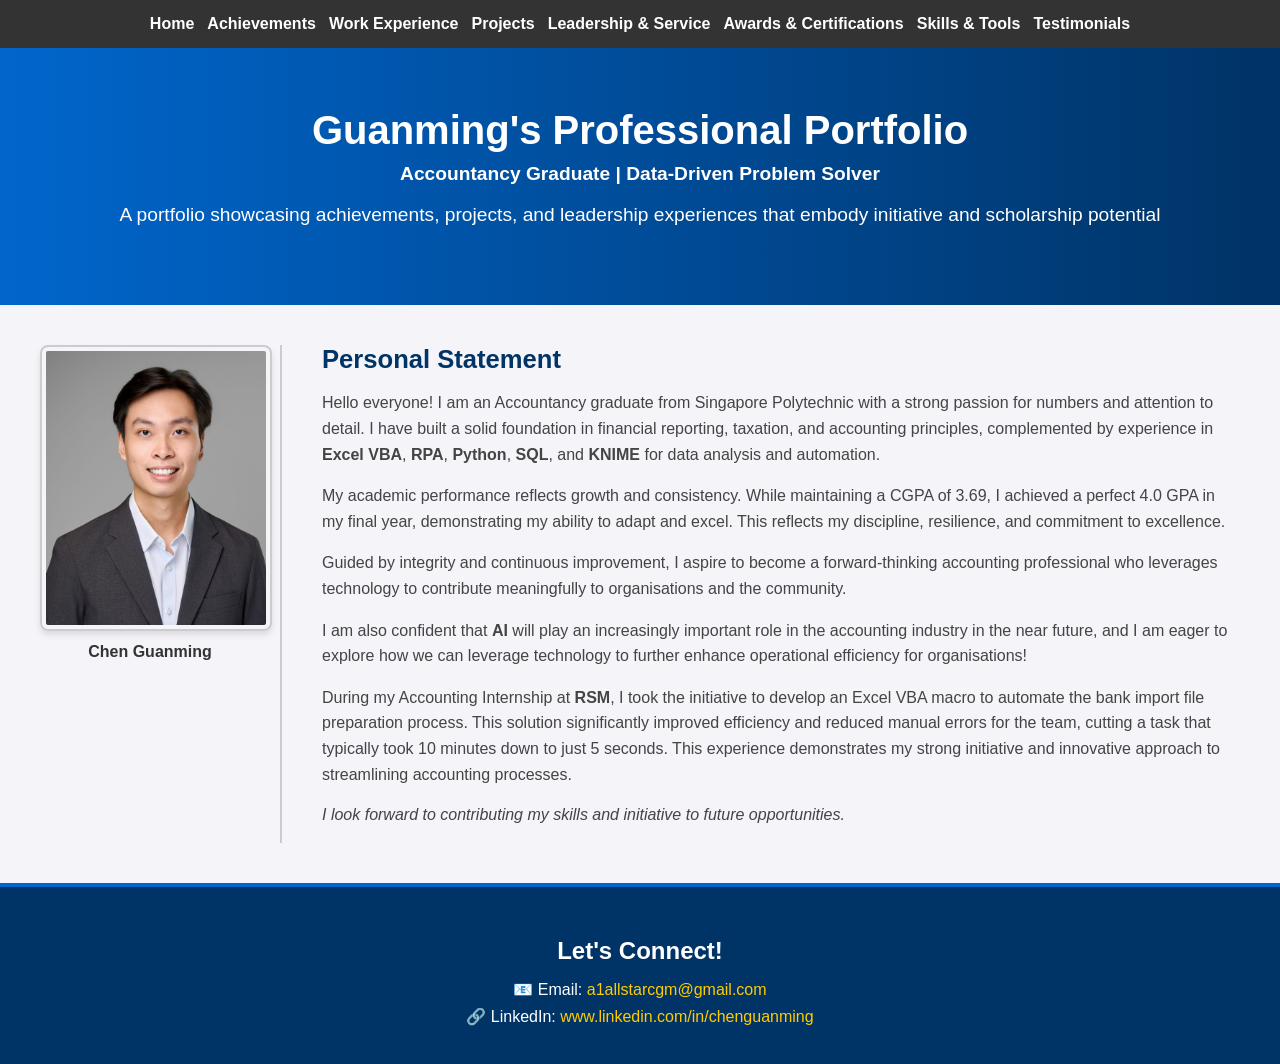
==== index.html @ 05b3f7ff "Update index.html" ====
<!DOCTYPE html>
<html lang="en">
<head>
  <meta charset="UTF-8">
  <title>Guanming's Professional Portfolio</title>
  <link rel="stylesheet" href="style.css?v=2">
</head>
<body>
  <!-- Navigation -->
  <nav>
    <a href="index.html">Home</a> |
    <a href="achievements.html">Achievements</a> |
    <a href="work.html">Work Experience</a> |
    <a href="projects.html">Projects</a> |
    <a href="leadership.html">Leadership & Service</a> |
    <a href="awards.html">Awards & Certifications</a> |
    <a href="skills.html">Skills & Tools</a> |
    <a href="testimonials.html">Testimonials</a>
  </nav>

  <!-- Header -->
  <header>
    <h1>Guanming's Professional Portfolio</h1>
    <!-- Tagline directly under your name -->
    <p style="font-size:1.2em; font-weight:bold; margin-top:10px;">
      Accountancy Graduate | Data-Driven Problem Solver
    </p>
    <p>A portfolio showcasing achievements, projects, and leadership experiences that embody initiative and scholarship potential</p>
  </header>

  <!-- Home Section -->
  <section class="intro" style="display:flex; align-items:flex-start; gap:20px;">
    <!-- Profile picture on the left with framing and caption -->
    <div class="profile-pic" style="text-align:center;">
      <img src="images/profile-pic.jpeg" alt="Guanming Chen" 
           style="border:2px solid #ccc; border-radius:8px; padding:4px;">
      <p style="margin-top:8px; font-weight:bold;">Chen Guanming</p>
    </div>

    <!-- Softer vertical line divider -->
    <div style="border-left:2px solid #ccc; align-self:stretch;"></div>

    <!-- Personal statement on the right -->
    <div class="statement" style="margin-left:20px;">
      <h2 style="margin-top:0;">Personal Statement</h2>
      <p>Hello everyone! I am an Accountancy graduate from Singapore Polytechnic with a strong passion for numbers and attention to detail. I have built a solid foundation in financial reporting, taxation, and accounting principles, complemented by experience in <b>Excel VBA</b>, <b>RPA</b>, <b>Python</b>, <b>SQL</b>, and <b>KNIME</b> for data analysis and automation.</p>
      <p>My academic performance reflects growth and consistency. While maintaining a CGPA of 3.69, I achieved a perfect 4.0 GPA in my final year, demonstrating my ability to adapt and excel. This reflects my discipline, resilience, and commitment to excellence.</p>
      <p>Guided by integrity and continuous improvement, I aspire to become a forward-thinking accounting professional who leverages technology to contribute meaningfully to organisations and the community.</p>
      <p>I am also confident that <b>AI</b> will play an increasingly important role in the accounting industry in the near future, and I am eager to explore how we can leverage technology to further enhance operational efficiency for organisations!</p>
      <p>During my Accounting Internship at <b>RSM</b>, I took the initiative to develop an Excel VBA macro to automate the bank import file preparation process. This solution significantly improved efficiency and reduced manual errors for the team, cutting a task that typically took 10 minutes down to just 5 seconds. This experience demonstrates my strong initiative and innovative approach to streamlining accounting processes.</p>
      <p style="font-style:italic; margin-top:15px;">I look forward to contributing my skills and initiative to future opportunities.</p>
    </div>
  </section>

  <!-- Contact Section -->
  <footer style="background-color:#003366; color:white; text-align:center; margin-top:40px; padding:30px; border-top:4px solid #0066cc;">
    <h2 style="margin-bottom:15px; font-size:1.5em;">Let's Connect!</h2>
    <p style="margin:8px 0;">
      📧 Email: <a href="mailto:a1allstarcgm@gmail.com" style="color:#ffcc00; text-decoration:none;">a1allstarcgm@gmail.com</a>
    </p>
    <p style="margin:8px 0;">
      🔗 LinkedIn: <a href="https://www.linkedin.com/in/chenguanming" target="_blank" style="color:#ffcc00; text-decoration:none;">
        www.linkedin.com/in/chenguanming
      </a>
    </p>
  </footer>
</body>
</html>
---- style.css ----
/* General page styling */
body {
  font-family: Arial, sans-serif;
  margin: 0;
  background-color: #f4f4f9;
  color: #333;
}

/* Navigation bar */
nav {
  background-color: #333;   /* dark bar */
  padding: 15px 0;
  text-align: center;
}

nav ul {
  list-style: none;
  margin: 0;
  padding: 0;
  display: flex !important;          /* horizontal layout */
  flex-wrap: wrap;
  justify-content: center;
  gap: 25px;                         /* consistent spacing between items */
}

nav ul li {
  display: inline-block;
}

nav a {
  color: white !important;             /* always white text */
  text-decoration: none !important;    /* no underline */
  font-weight: bold;
  transition: color 0.3s ease;
}

nav a:hover {
  color: #ffcc00 !important;           /* gold hover */
  text-decoration: none !important;
}

/* Shared Banner Style (Skills, Achievements, Home, Awards) */
header,
.home-banner,
.achievements-banner {
  background: linear-gradient(to right, #0066cc, #003366);
  color: white;
  text-align: center;
  padding: 60px 20px;
}

header h1,
.home-banner h1,
.achievements-banner h1 {
  margin: 0;
  font-size: 2.5em;
  color: white;
  border: none;
}

header p,
.home-banner p,
.achievements-banner p {
  margin-top: 10px;
  font-size: 1.2em;
  color: white;
}

/* --- HOME SECTION FIX --- */
.intro {
  display: flex;
  align-items: flex-start;
  gap: 30px;
  max-width: 1200px;
  margin: 40px auto;
  padding: 0 20px;
}

.profile-pic {
  flex: 0 0 220px;
}

.profile-pic img {
  width: 100%;
  border-radius: 8px;
  box-shadow: 0 4px 6px rgba(0,0,0,0.1);
}

.statement {
  flex: 1;
}

.statement h2 {
  color: #003366;
  font-size: 1.6em;
  margin-bottom: 15px;
  border: none;
}

.statement p {
  margin-bottom: 15px;
  line-height: 1.6;
  color: #444;
}

/* Responsive tweaks for Home */
@media (max-width: 900px) {
  .intro {
    flex-direction: column;
    align-items: center;
    text-align: center;
  }

  .profile-pic {
    flex: none;
    width: 180px;
    margin-bottom: 20px;
  }

  .statement {
    text-align: left;
  }
}

/* Achievements Section cards */
#achievements {
  padding: 2rem 1rem;
  display: grid;
  grid-template-columns: repeat(auto-fit, minmax(260px, 1fr));
  gap: 1.5rem;
  max-width: 1000px;
  margin: 0 auto;
}

.achievement-card {
  background: white;
  border-radius: 8px;
  padding: 20px;
  text-align: center;
  box-shadow: 0 4px 6px rgba(0,0,0,0.1);
  transition: transform 0.3s ease, box-shadow 0.3s ease, background-color 0.3s ease;
}

.achievement-card h2 {
  font-size: 1.1em;
  margin-bottom: 0.8rem;
  color: #003366;
  border: none;
}

.achievement-card ul,
.achievement-card p {
  font-size: 0.95rem;
  color: #444;
  line-height: 1.5;
  margin: 0 auto;
  text-align: left;
  max-width: 90%;
}

.achievement-card:hover {
  transform: translateY(-8px);
  box-shadow: 0 10px 15px rgba(0,0,0,0.2);
  background-color: #cce6ff;
}

/* Awards & Certificates Grid */
.award-grid, .certificate-grid {
  display: grid;
  grid-template-columns: repeat(auto-fit, minmax(260px, 1fr));
  gap: 1.5rem;
  max-width: 1000px;
  margin: 2rem auto;
  padding: 0 1rem;
}

.award-card, .certificate-card {
  background: white;
  border-radius: 8px;
  padding: 20px;
  text-align: center;
  box-shadow: 0 4px 6px rgba(0,0,0,0.1);
  transition: transform 0.3s ease, box-shadow 0.3s ease, background-color 0.3s ease;
}

.award-card h3, .certificate-card h3 {
  font-size: 1.1em;
  margin-bottom: 0.8rem;
  color: #003366;
  border: none;
}

.award-card p, .certificate-card p {
  font-size: 0.95rem;
  color: #444;
  line-height: 1.5;
}

.award-card img, .certificate-card img {
  max-width: 100%;
  border-radius: 6px;
  margin: 10px 0;
}

.award-card:hover, .certificate-card:hover {
  transform: translateY(-8px);
  box-shadow: 0 10px 15px rgba(0,0,0,0.2);
  background-color: #cce6ff;
}

/* Responsive tweaks */
@media (max-width: 768px) {
  header,
  .home-banner,
  .achievements-banner {
    padding: 40px 15px;
  }

  header h1,
  .home-banner h1,
  .achievements-banner h1 {
    font-size: 2em;
  }
}
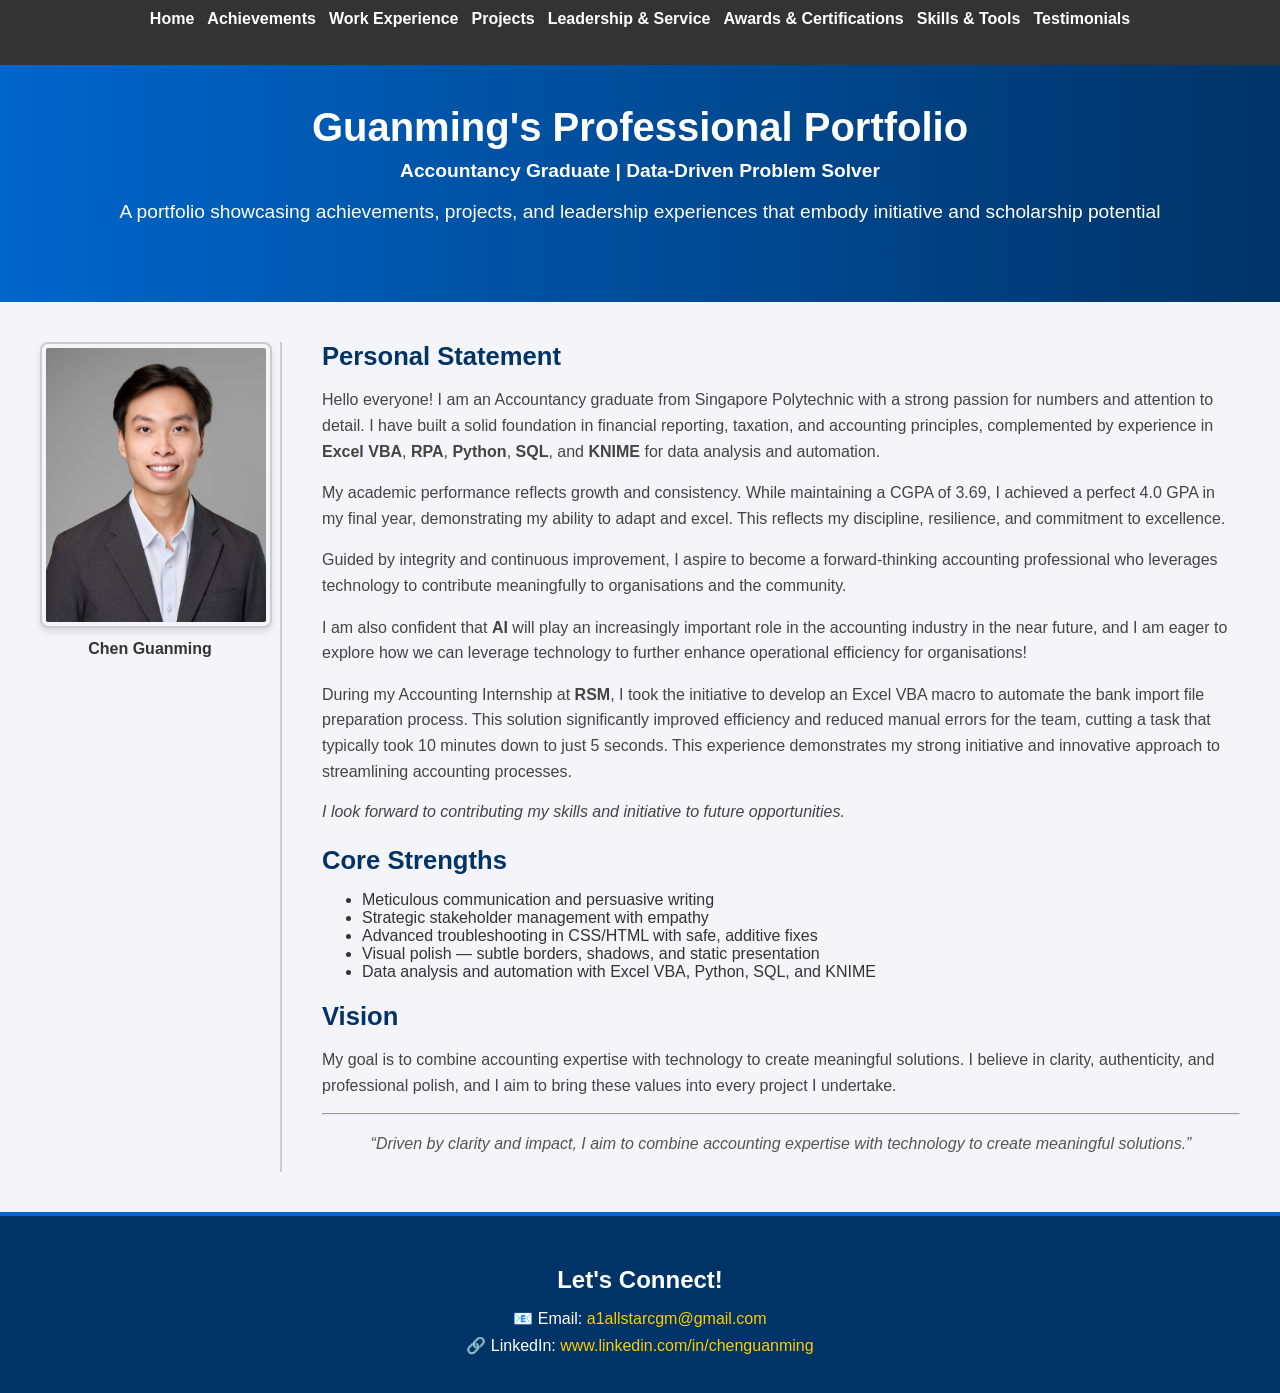
==== commit 646d8da8: "Update index.html" ====
--- a/index.html
+++ b/index.html
@@ -28,30 +28,50 @@
     <p>A portfolio showcasing achievements, projects, and leadership experiences that embody initiative and scholarship potential</p>
   </header>
 
-  <!-- Home Section -->
-  <section class="intro" style="display:flex; align-items:flex-start; gap:20px;">
-    <!-- Profile picture on the left with framing and caption -->
-    <div class="profile-pic" style="text-align:center;">
-      <img src="images/profile-pic.jpeg" alt="Guanming Chen" 
-           style="border:2px solid #ccc; border-radius:8px; padding:4px;">
-      <p style="margin-top:8px; font-weight:bold;">Chen Guanming</p>
-    </div>
+<!-- Home Section -->
+<section class="intro" style="display:flex; align-items:flex-start; gap:20px;">
+  <!-- Profile picture on the left with framing and caption -->
+  <div class="profile-pic" style="text-align:center;">
+    <img src="images/profile-pic.jpeg" alt="Guanming Chen" 
+         style="border:2px solid #ccc; border-radius:8px; padding:4px;">
+    <p style="margin-top:8px; font-weight:bold;">Chen Guanming</p>
+  </div>
 
-    <!-- Softer vertical line divider -->
-    <div style="border-left:2px solid #ccc; align-self:stretch;"></div>
+  <!-- Softer vertical line divider -->
+  <div style="border-left:2px solid #ccc; align-self:stretch;"></div>
 
-    <!-- Personal statement on the right -->
-    <div class="statement" style="margin-left:20px;">
-      <h2 style="margin-top:0;">Personal Statement</h2>
-      <p>Hello everyone! I am an Accountancy graduate from Singapore Polytechnic with a strong passion for numbers and attention to detail. I have built a solid foundation in financial reporting, taxation, and accounting principles, complemented by experience in <b>Excel VBA</b>, <b>RPA</b>, <b>Python</b>, <b>SQL</b>, and <b>KNIME</b> for data analysis and automation.</p>
-      <p>My academic performance reflects growth and consistency. While maintaining a CGPA of 3.69, I achieved a perfect 4.0 GPA in my final year, demonstrating my ability to adapt and excel. This reflects my discipline, resilience, and commitment to excellence.</p>
-      <p>Guided by integrity and continuous improvement, I aspire to become a forward-thinking accounting professional who leverages technology to contribute meaningfully to organisations and the community.</p>
-      <p>I am also confident that <b>AI</b> will play an increasingly important role in the accounting industry in the near future, and I am eager to explore how we can leverage technology to further enhance operational efficiency for organisations!</p>
-      <p>During my Accounting Internship at <b>RSM</b>, I took the initiative to develop an Excel VBA macro to automate the bank import file preparation process. This solution significantly improved efficiency and reduced manual errors for the team, cutting a task that typically took 10 minutes down to just 5 seconds. This experience demonstrates my strong initiative and innovative approach to streamlining accounting processes.</p>
-      <p style="font-style:italic; margin-top:15px;">I look forward to contributing my skills and initiative to future opportunities.</p>
-    </div>
-  </section>
+  <!-- Expanded content on the right -->
+  <div class="statement" style="margin-left:20px;">
+    <h2 style="margin-top:0;">Personal Statement</h2>
+    <p>Hello everyone! I am an Accountancy graduate from Singapore Polytechnic with a strong passion for numbers and attention to detail. I have built a solid foundation in financial reporting, taxation, and accounting principles, complemented by experience in <b>Excel VBA</b>, <b>RPA</b>, <b>Python</b>, <b>SQL</b>, and <b>KNIME</b> for data analysis and automation.</p>
+    <p>My academic performance reflects growth and consistency. While maintaining a CGPA of 3.69, I achieved a perfect 4.0 GPA in my final year, demonstrating my ability to adapt and excel. This reflects my discipline, resilience, and commitment to excellence.</p>
+    <p>Guided by integrity and continuous improvement, I aspire to become a forward-thinking accounting professional who leverages technology to contribute meaningfully to organisations and the community.</p>
+    <p>I am also confident that <b>AI</b> will play an increasingly important role in the accounting industry in the near future, and I am eager to explore how we can leverage technology to further enhance operational efficiency for organisations!</p>
+    <p>During my Accounting Internship at <b>RSM</b>, I took the initiative to develop an Excel VBA macro to automate the bank import file preparation process. This solution significantly improved efficiency and reduced manual errors for the team, cutting a task that typically took 10 minutes down to just 5 seconds. This experience demonstrates my strong initiative and innovative approach to streamlining accounting processes.</p>
+    <p style="font-style:italic; margin-top:15px;">I look forward to contributing my skills and initiative to future opportunities.</p>
 
+    <!-- New subsections for scroll depth -->
+    <h2>Core Strengths</h2>
+    <ul>
+      <li>Meticulous communication and persuasive writing</li>
+      <li>Strategic stakeholder management with empathy</li>
+      <li>Advanced troubleshooting in CSS/HTML with safe, additive fixes</li>
+      <li>Visual polish — subtle borders, shadows, and static presentation</li>
+      <li>Data analysis and automation with Excel VBA, Python, SQL, and KNIME</li>
+    </ul>
+
+    <h2>Vision</h2>
+    <p>
+      My goal is to combine accounting expertise with technology to create meaningful solutions. 
+      I believe in clarity, authenticity, and professional polish, and I aim to bring these values into every project I undertake.
+    </p>
+
+    <hr>
+    <p style="font-style:italic; text-align:center; color:#555;">
+      “Driven by clarity and impact, I aim to combine accounting expertise with technology to create meaningful solutions.”
+    </p>
+  </div>
+</section>
   <!-- Contact Section -->
   <footer style="background-color:#003366; color:white; text-align:center; margin-top:40px; padding:30px; border-top:4px solid #0066cc;">
     <h2 style="margin-bottom:15px; font-size:1.5em;">Let's Connect!</h2>
--- a/style.css
+++ b/style.css
@@ -4,13 +4,21 @@
   margin: 0;
   background-color: #f4f4f9;
   color: #333;
+  padding-top: var(--nav-height, 45px); /* offset content by nav height */
 }
 
 /* Navigation bar */
 nav {
+  --nav-height: 45px;       /* define nav height once */
   background-color: #333;   /* dark bar */
-  padding: 15px 0;
-  text-align: center;
+  padding: 10px 0;          /* slimmer padding */
+  text-align: center;
+  position: fixed;          /* keep nav fixed at top */
+  top: 0;
+  left: 0;
+  width: 100%;
+  z-index: 1000;            /* keep above other content */
+  height: var(--nav-height);
 }
 
 nav ul {
@@ -39,19 +47,21 @@
   text-decoration: none !important;
 }
 
-/* Shared Banner Style (Skills, Achievements, Home, Awards) */
+/* Shared Banner Style (Home, Skills, Achievements, Awards) */
 header,
 .home-banner,
-.achievements-banner {
+.achievements-banner,
+.skills-banner {   /* added skills-banner */
   background: linear-gradient(to right, #0066cc, #003366);
   color: white;
   text-align: center;
-  padding: 60px 20px;
+  padding: 60px 20px; /* same thickness as Home */
 }
 
 header h1,
 .home-banner h1,
-.achievements-banner h1 {
+.achievements-banner h1,
+.skills-banner h1 {   /* added skills-banner */
   margin: 0;
   font-size: 2.5em;
   color: white;
@@ -60,7 +70,8 @@
 
 header p,
 .home-banner p,
-.achievements-banner p {
+.achievements-banner p,
+.skills-banner p {   /* added skills-banner */
   margin-top: 10px;
   font-size: 1.2em;
   color: white;
@@ -212,13 +223,103 @@
 @media (max-width: 768px) {
   header,
   .home-banner,
-  .achievements-banner {
+  .achievements-banner,
+  .skills-banner {   /* added skills-banner */
     padding: 40px 15px;
   }
 
   header h1,
   .home-banner h1,
-  .achievements-banner h1 {
+  .achievements-banner h1,
+  .skills-banner h1 {   /* added skills-banner */
     font-size: 2em;
   }
 }
+
+/* --- Projects Page Override --- */
+#projects-page .achievement-card:hover {
+  background-color: white !important;
+  transform: none !important;
+  box-shadow: 0 4px 6px rgba(0,0,0,0.1) !important;
+}
+
+/* --- Timeline Styling --- */
+.timeline {
+  position: relative;
+  margin: 40px 0;
+  height: 150px;
+  display: flex;
+  justify-content: space-between;
+  align-items: flex-start;
+  border-top: 3px solid #0066cc;
+}
+
+.timeline .milestone {
+  flex: 1;
+  text-align: center;
+  position: relative;
+  cursor: pointer;
+}
+
+.timeline .milestone span {
+  position: absolute;
+  top: -10px;
+  left: 50%;
+  transform: translateX(-50%);
+  width: 20px;
+  height: 20px;
+  background: #0066cc;
+  border-radius: 50%;
+}
+
+.timeline .milestone p {
+  margin-top: 30px;
+  font-weight: bold;
+}
+
+/* Details hidden by default, fade + slide when shown */
+.timeline .details {
+  display: none;
+  opacity: 0;
+  transform: translateY(10px);
+  transition: opacity 0.4s ease, transform 0.4s ease;
+  margin-top: 8px;
+}
+
+.timeline .details.show {
+  display: block;
+  opacity: 1;
+  transform: translateY(0);
+}
+
+/* --- Responsive Timeline Fix for Mobile --- */
+@media (max-width: 600px) {
+  .timeline {
+    flex-direction: column;
+    height: auto;
+    border-top: none;
+    border-left: 3px solid #0066cc;
+    align-items: flex-start;
+    padding-left: 20px;
+  }
+
+  .timeline .milestone {
+    text-align: left;
+    margin-bottom: 20px;
+  }
+
+  .timeline .milestone span {
+    left: -30px;
+    top: 0;
+    transform: none;
+  }
+
+  .timeline .milestone p {
+    margin-top: 0;
+    font-weight: bold;
+  }
+}
+/* Extra offset for Skills page only */
+body.skills-page {
+  padding-top: 60px !important; /* force override */
+}
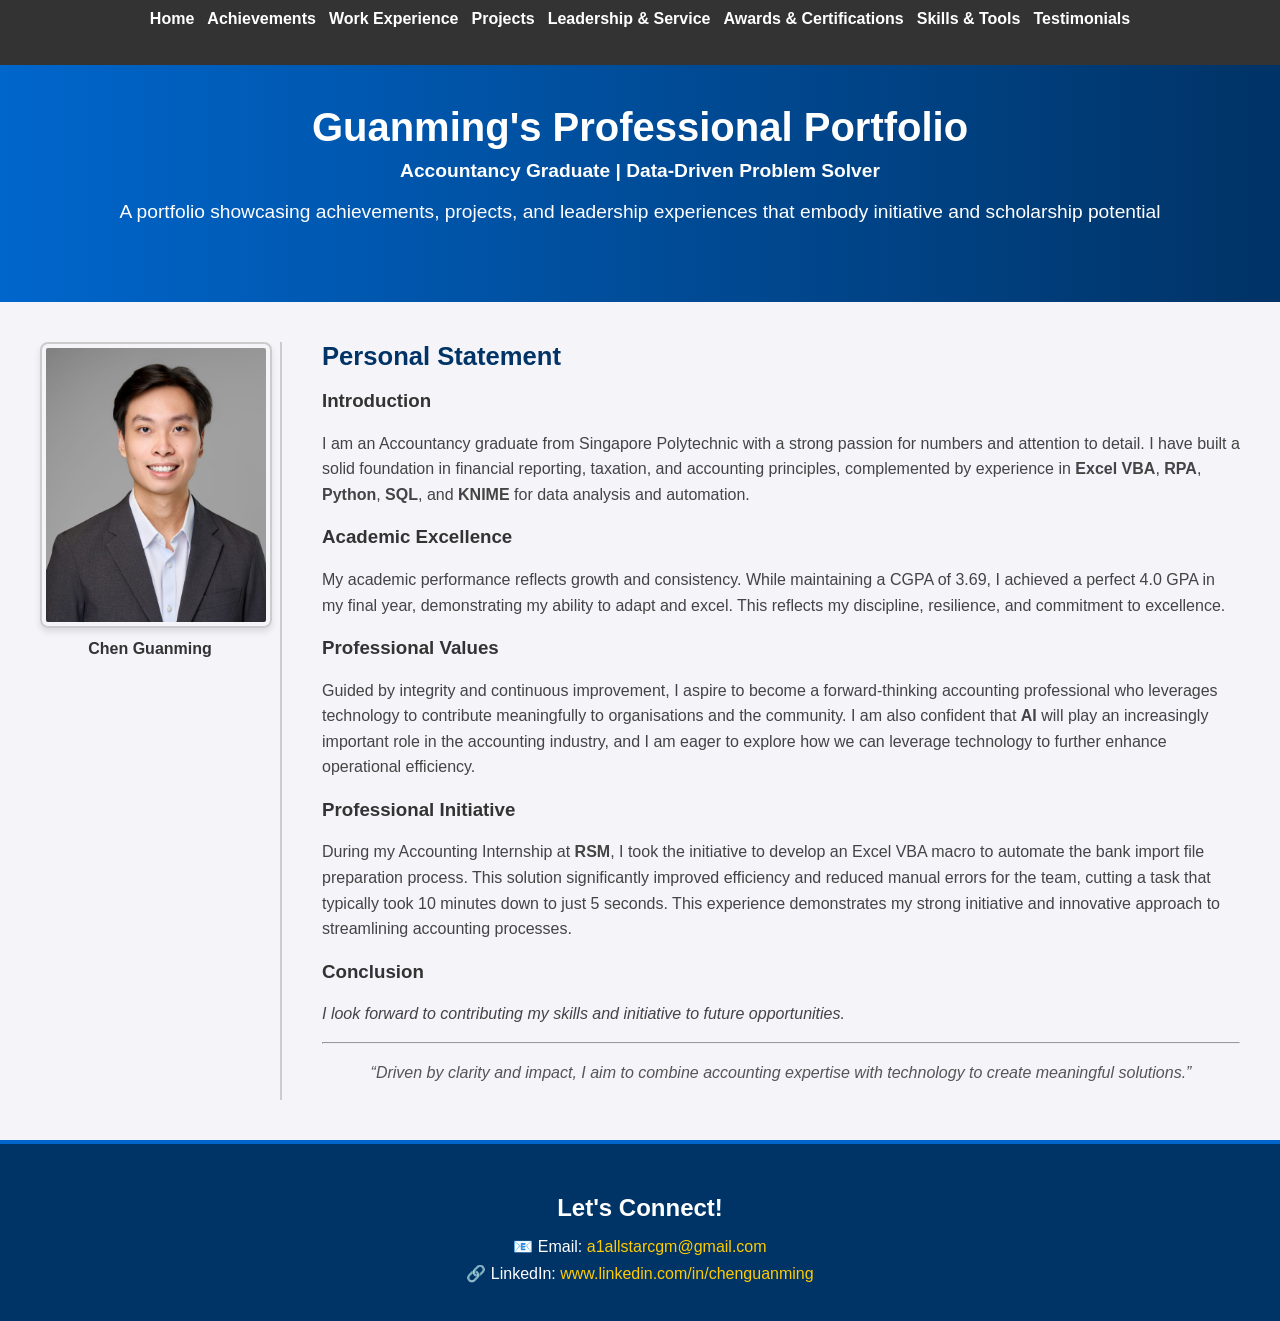
==== commit fd3ba29c: "Update index.html" ====
--- a/index.html
+++ b/index.html
@@ -41,30 +41,45 @@
   <div style="border-left:2px solid #ccc; align-self:stretch;"></div>
 
   <!-- Expanded content on the right -->
-  <div class="statement" style="margin-left:20px;">
-    <h2 style="margin-top:0;">Personal Statement</h2>
-    <p>Hello everyone! I am an Accountancy graduate from Singapore Polytechnic with a strong passion for numbers and attention to detail. I have built a solid foundation in financial reporting, taxation, and accounting principles, complemented by experience in <b>Excel VBA</b>, <b>RPA</b>, <b>Python</b>, <b>SQL</b>, and <b>KNIME</b> for data analysis and automation.</p>
-    <p>My academic performance reflects growth and consistency. While maintaining a CGPA of 3.69, I achieved a perfect 4.0 GPA in my final year, demonstrating my ability to adapt and excel. This reflects my discipline, resilience, and commitment to excellence.</p>
-    <p>Guided by integrity and continuous improvement, I aspire to become a forward-thinking accounting professional who leverages technology to contribute meaningfully to organisations and the community.</p>
-    <p>I am also confident that <b>AI</b> will play an increasingly important role in the accounting industry in the near future, and I am eager to explore how we can leverage technology to further enhance operational efficiency for organisations!</p>
-    <p>During my Accounting Internship at <b>RSM</b>, I took the initiative to develop an Excel VBA macro to automate the bank import file preparation process. This solution significantly improved efficiency and reduced manual errors for the team, cutting a task that typically took 10 minutes down to just 5 seconds. This experience demonstrates my strong initiative and innovative approach to streamlining accounting processes.</p>
-    <p style="font-style:italic; margin-top:15px;">I look forward to contributing my skills and initiative to future opportunities.</p>
+<div class="statement" style="margin-left:20px;">
+  <h2 style="margin-top:0;">Personal Statement</h2>
 
-    <!-- New subsections for scroll depth -->
-    <h2>Core Strengths</h2>
-    <ul>
-      <li>Meticulous communication and persuasive writing</li>
-      <li>Strategic stakeholder management with empathy</li>
-      <li>Advanced troubleshooting in CSS/HTML with safe, additive fixes</li>
-      <li>Visual polish — subtle borders, shadows, and static presentation</li>
-      <li>Data analysis and automation with Excel VBA, Python, SQL, and KNIME</li>
-    </ul>
+  <!-- Introduction -->
+  <h3>Introduction</h3>
+  <p>
+    I am an Accountancy graduate from Singapore Polytechnic with a strong passion for numbers and attention to detail. 
+    I have built a solid foundation in financial reporting, taxation, and accounting principles, complemented by experience in 
+    <b>Excel VBA</b>, <b>RPA</b>, <b>Python</b>, <b>SQL</b>, and <b>KNIME</b> for data analysis and automation.
+  </p>
 
-    <h2>Vision</h2>
-    <p>
-      My goal is to combine accounting expertise with technology to create meaningful solutions. 
-      I believe in clarity, authenticity, and professional polish, and I aim to bring these values into every project I undertake.
-    </p>
+  <!-- Academic Excellence -->
+  <h3>Academic Excellence</h3>
+  <p>
+    My academic performance reflects growth and consistency. While maintaining a CGPA of 3.69, I achieved a perfect 4.0 GPA in my final year, 
+    demonstrating my ability to adapt and excel. This reflects my discipline, resilience, and commitment to excellence.
+  </p>
+
+  <!-- Professional Values -->
+  <h3>Professional Values</h3>
+  <p>
+    Guided by integrity and continuous improvement, I aspire to become a forward-thinking accounting professional who leverages technology 
+    to contribute meaningfully to organisations and the community. I am also confident that <b>AI</b> will play an increasingly important role 
+    in the accounting industry, and I am eager to explore how we can leverage technology to further enhance operational efficiency.
+  </p>
+
+  <!-- Professional Initiative -->
+  <h3>Professional Initiative</h3>
+  <p>
+    During my Accounting Internship at <b>RSM</b>, I took the initiative to develop an Excel VBA macro to automate the bank import file preparation process. 
+    This solution significantly improved efficiency and reduced manual errors for the team, cutting a task that typically took 10 minutes down to just 5 seconds. 
+    This experience demonstrates my strong initiative and innovative approach to streamlining accounting processes.
+  </p>
+
+  <!-- Conclusion -->
+  <h3>Conclusion</h3>
+  <p style="font-style:italic; margin-top:15px;">
+    I look forward to contributing my skills and initiative to future opportunities.
+  </p>
 
     <hr>
     <p style="font-style:italic; text-align:center; color:#555;">
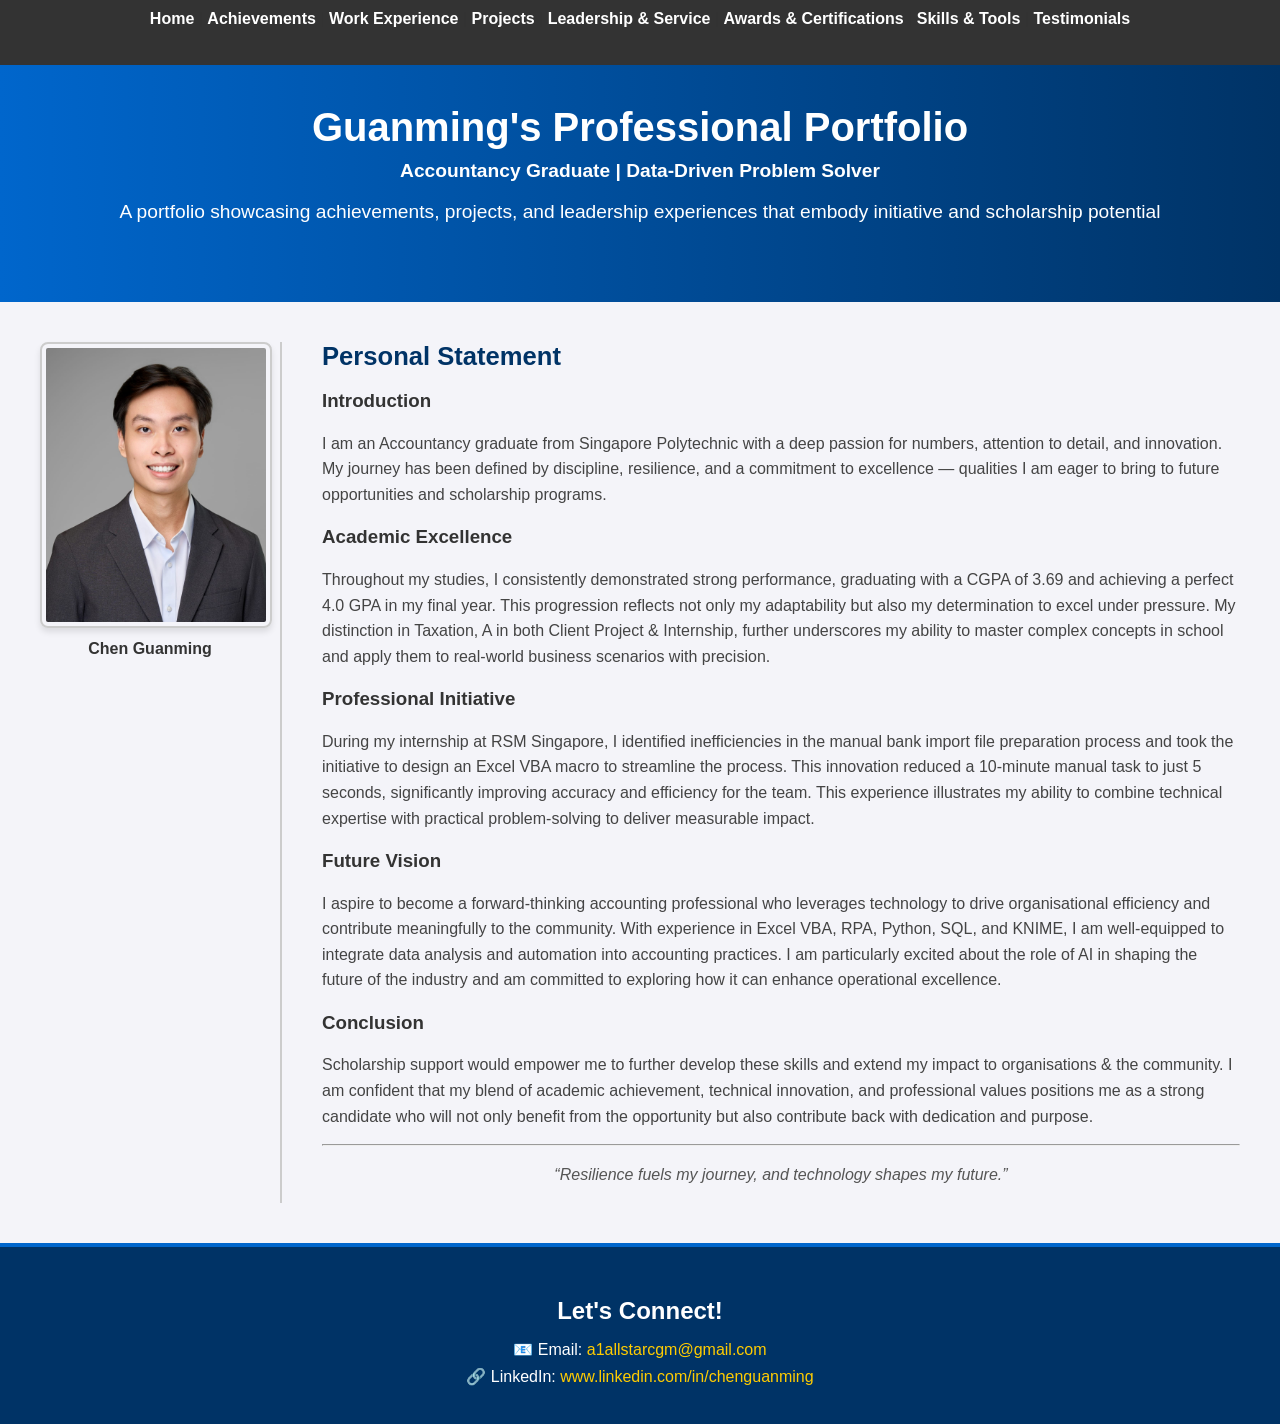
==== commit e9932858: "Update index.html" ====
--- a/index.html
+++ b/index.html
@@ -47,43 +47,46 @@
   <!-- Introduction -->
   <h3>Introduction</h3>
   <p>
-    I am an Accountancy graduate from Singapore Polytechnic with a strong passion for numbers and attention to detail. 
-    I have built a solid foundation in financial reporting, taxation, and accounting principles, complemented by experience in 
-    <b>Excel VBA</b>, <b>RPA</b>, <b>Python</b>, <b>SQL</b>, and <b>KNIME</b> for data analysis and automation.
+    I am an Accountancy graduate from Singapore Polytechnic with a deep passion for numbers, attention to detail, and innovation. 
+    My journey has been defined by discipline, resilience,
+    and a commitment to excellence — qualities I am eager to bring to future opportunities and scholarship programs.
   </p>
 
   <!-- Academic Excellence -->
   <h3>Academic Excellence</h3>
   <p>
-    My academic performance reflects growth and consistency. While maintaining a CGPA of 3.69, I achieved a perfect 4.0 GPA in my final year, 
-    demonstrating my ability to adapt and excel. This reflects my discipline, resilience, and commitment to excellence.
-  </p>
-
-  <!-- Professional Values -->
-  <h3>Professional Values</h3>
-  <p>
-    Guided by integrity and continuous improvement, I aspire to become a forward-thinking accounting professional who leverages technology 
-    to contribute meaningfully to organisations and the community. I am also confident that <b>AI</b> will play an increasingly important role 
-    in the accounting industry, and I am eager to explore how we can leverage technology to further enhance operational efficiency.
+    Throughout my studies, I consistently demonstrated strong performance, graduating with a CGPA of 3.69 and achieving a perfect 4.0 GPA in my final year. 
+    This progression reflects not only my adaptability but also my determination to excel under pressure. 
+    My distinction in Taxation, A in both Client Project & Internship, further underscores my ability to master complex concepts in school and apply them to real-world business scenarios with precision.
   </p>
 
   <!-- Professional Initiative -->
   <h3>Professional Initiative</h3>
   <p>
-    During my Accounting Internship at <b>RSM</b>, I took the initiative to develop an Excel VBA macro to automate the bank import file preparation process. 
-    This solution significantly improved efficiency and reduced manual errors for the team, cutting a task that typically took 10 minutes down to just 5 seconds. 
-    This experience demonstrates my strong initiative and innovative approach to streamlining accounting processes.
+    During my internship at RSM Singapore, I identified inefficiencies in the manual bank import file preparation process and took the initiative to design an Excel VBA macro to streamline the process. 
+    This innovation reduced a 10‑minute manual task to just 5 seconds, significantly improving accuracy and efficiency for the team. 
+    This experience illustrates my ability to combine technical expertise with practical problem‑solving to deliver measurable impact.
+  </p>
+
+  <!-- Future Vision -->
+  <h3>Future Vision</h3>
+  <p>
+    I aspire to become a forward‑thinking accounting professional who leverages technology to drive organisational efficiency and contribute meaningfully to the community. 
+    With experience in Excel VBA, RPA, Python, SQL, and KNIME, I am well‑equipped to integrate data analysis and automation into accounting practices. 
+    I am particularly excited about the role of AI in shaping the future of the industry and am committed to exploring how it can enhance operational excellence.
   </p>
 
   <!-- Conclusion -->
   <h3>Conclusion</h3>
-  <p style="font-style:italic; margin-top:15px;">
-    I look forward to contributing my skills and initiative to future opportunities.
+  <p>
+    Scholarship support would empower me to further develop these skills and extend my impact to organisations & the community. 
+    I am confident that my blend of academic achievement, technical innovation, 
+    and professional values positions me as a strong candidate who will not only benefit from the opportunity but also contribute back with dedication and purpose.
   </p>
-
+  
     <hr>
     <p style="font-style:italic; text-align:center; color:#555;">
-      “Driven by clarity and impact, I aim to combine accounting expertise with technology to create meaningful solutions.”
+      “Resilience fuels my journey, and technology shapes my future.”
     </p>
   </div>
 </section>
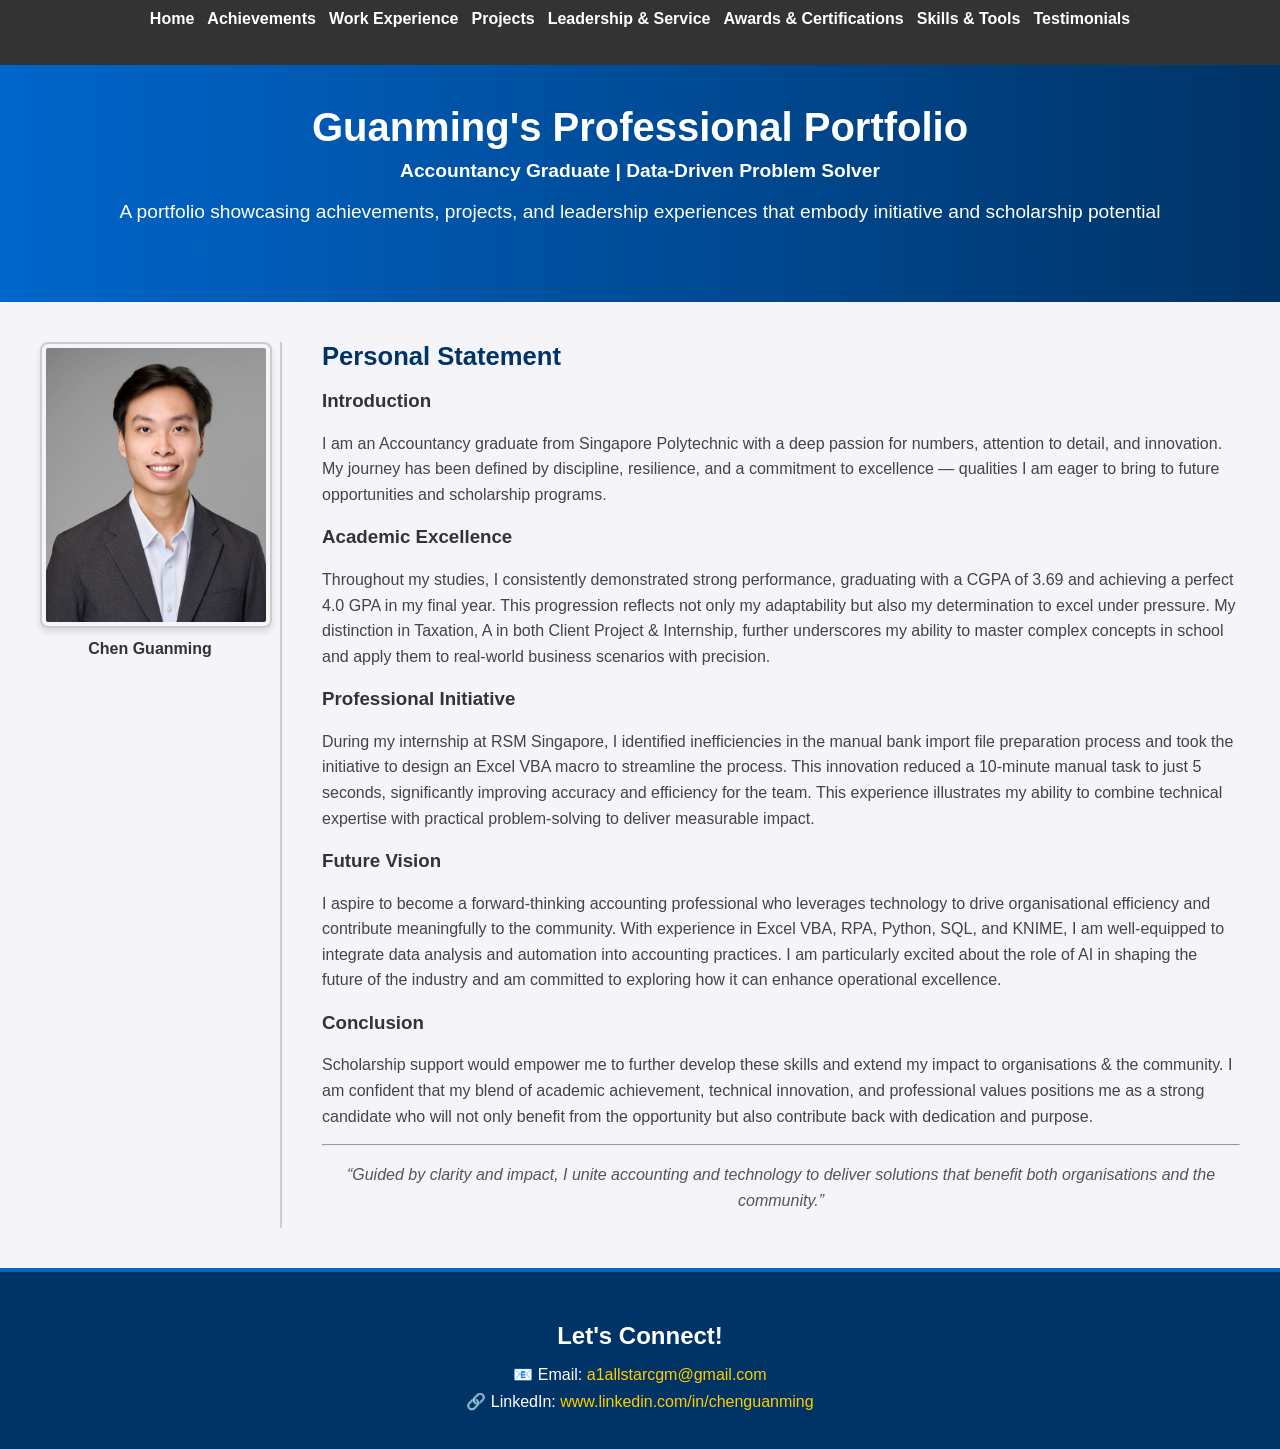
==== commit 752253ae: "Update index.html" ====
--- a/index.html
+++ b/index.html
@@ -86,7 +86,7 @@
   
     <hr>
     <p style="font-style:italic; text-align:center; color:#555;">
-      “Resilience fuels my journey, and technology shapes my future.”
+      “Guided by clarity and impact, I unite accounting and technology to deliver solutions that benefit both organisations and the community.”
     </p>
   </div>
 </section>
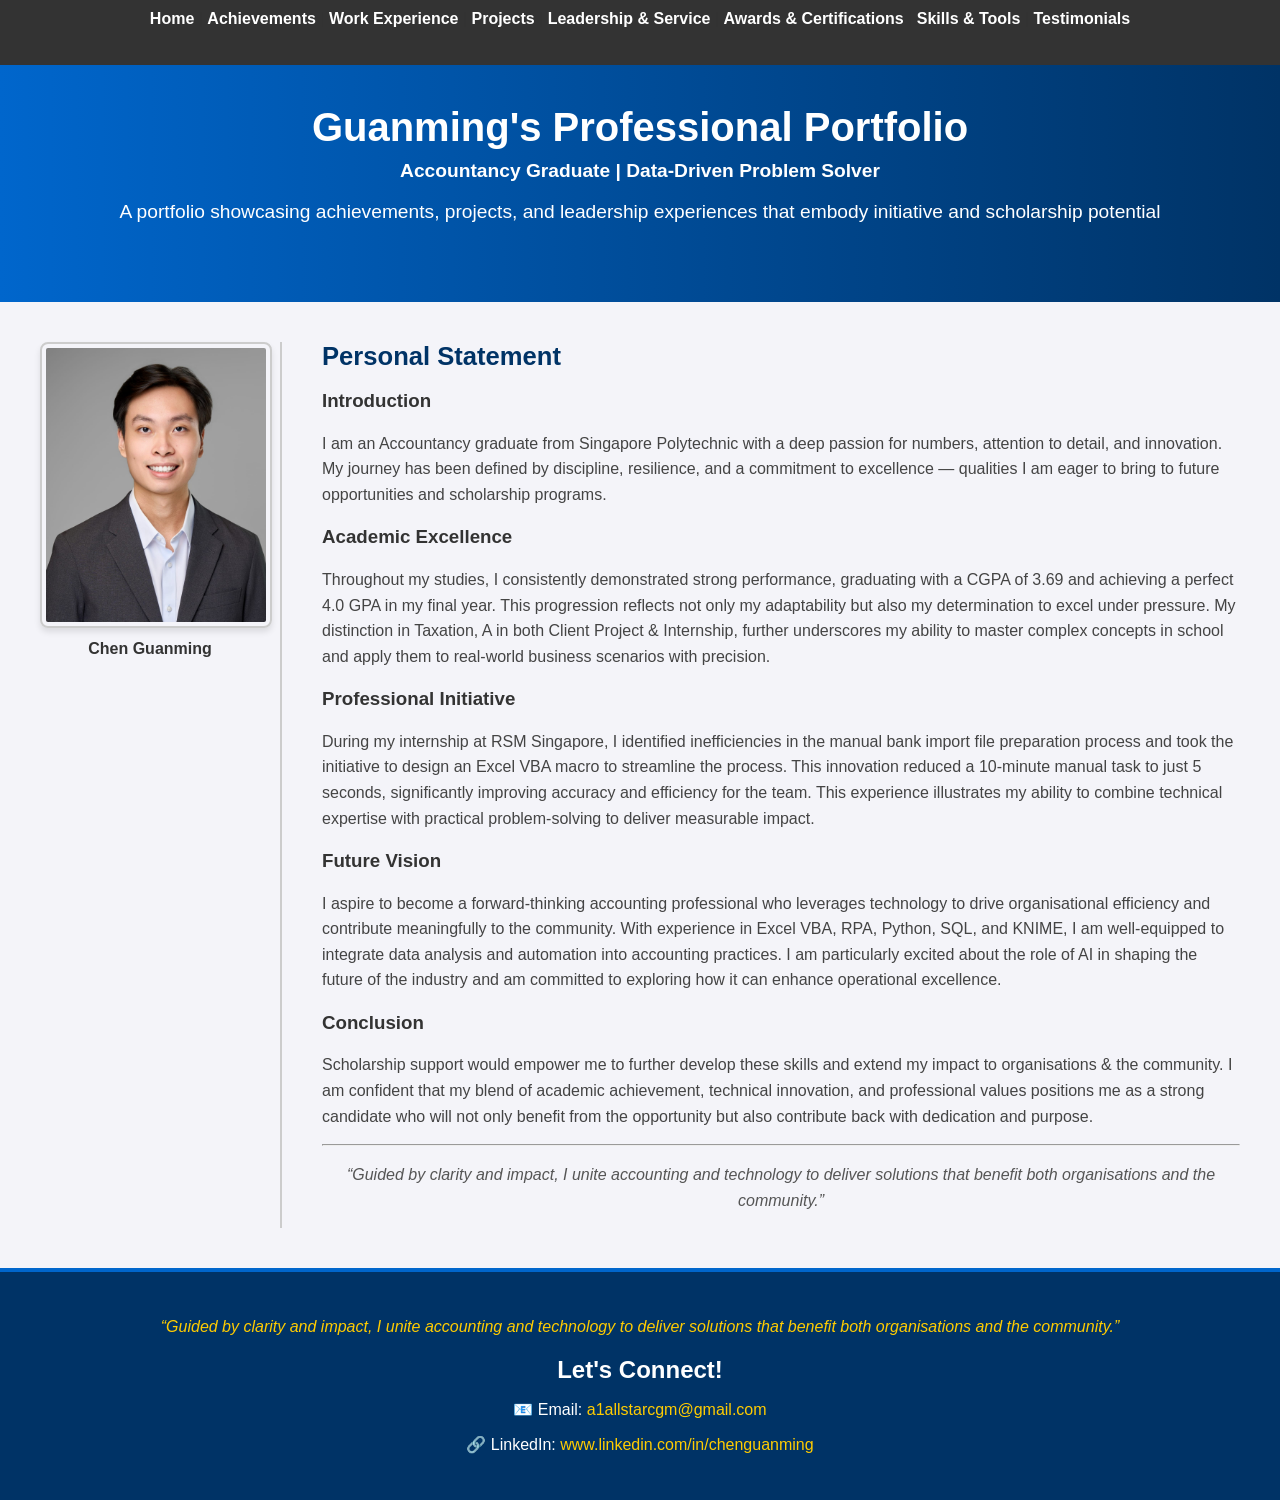
==== commit d23d437f: "Update index.html" ====
--- a/index.html
+++ b/index.html
@@ -92,15 +92,14 @@
 </section>
   <!-- Contact Section -->
   <footer style="background-color:#003366; color:white; text-align:center; margin-top:40px; padding:30px; border-top:4px solid #0066cc;">
-    <h2 style="margin-bottom:15px; font-size:1.5em;">Let's Connect!</h2>
-    <p style="margin:8px 0;">
-      📧 Email: <a href="mailto:a1allstarcgm@gmail.com" style="color:#ffcc00; text-decoration:none;">a1allstarcgm@gmail.com</a>
-    </p>
-    <p style="margin:8px 0;">
-      🔗 LinkedIn: <a href="https://www.linkedin.com/in/chenguanming" target="_blank" style="color:#ffcc00; text-decoration:none;">
-        www.linkedin.com/in/chenguanming
-      </a>
-    </p>
-  </footer>
+  <!-- Signature Quote -->
+  <p style="margin-bottom:20px; font-style:italic; color:#ffcc00;">
+    “Guided by clarity and impact, I unite accounting and technology to deliver solutions that benefit both organisations and the community.”
+  </p>
+
+  <h2 style="margin-bottom:15px; font-size:1.5em;">Let's Connect!</h2>
+  <p>📧 Email: <a href="mailto:a1allstarcgm@gmail.com" style="color:#ffcc00; text-decoration:none;">a1allstarcgm@gmail.com</a></p>
+  <p>🔗 LinkedIn: <a href="https://www.linkedin.com/in/chenguanming" target="_blank" style="color:#ffcc00; text-decoration:none;">www.linkedin.com/in/chenguanming</a></p>
+</footer>
 </body>
 </html>
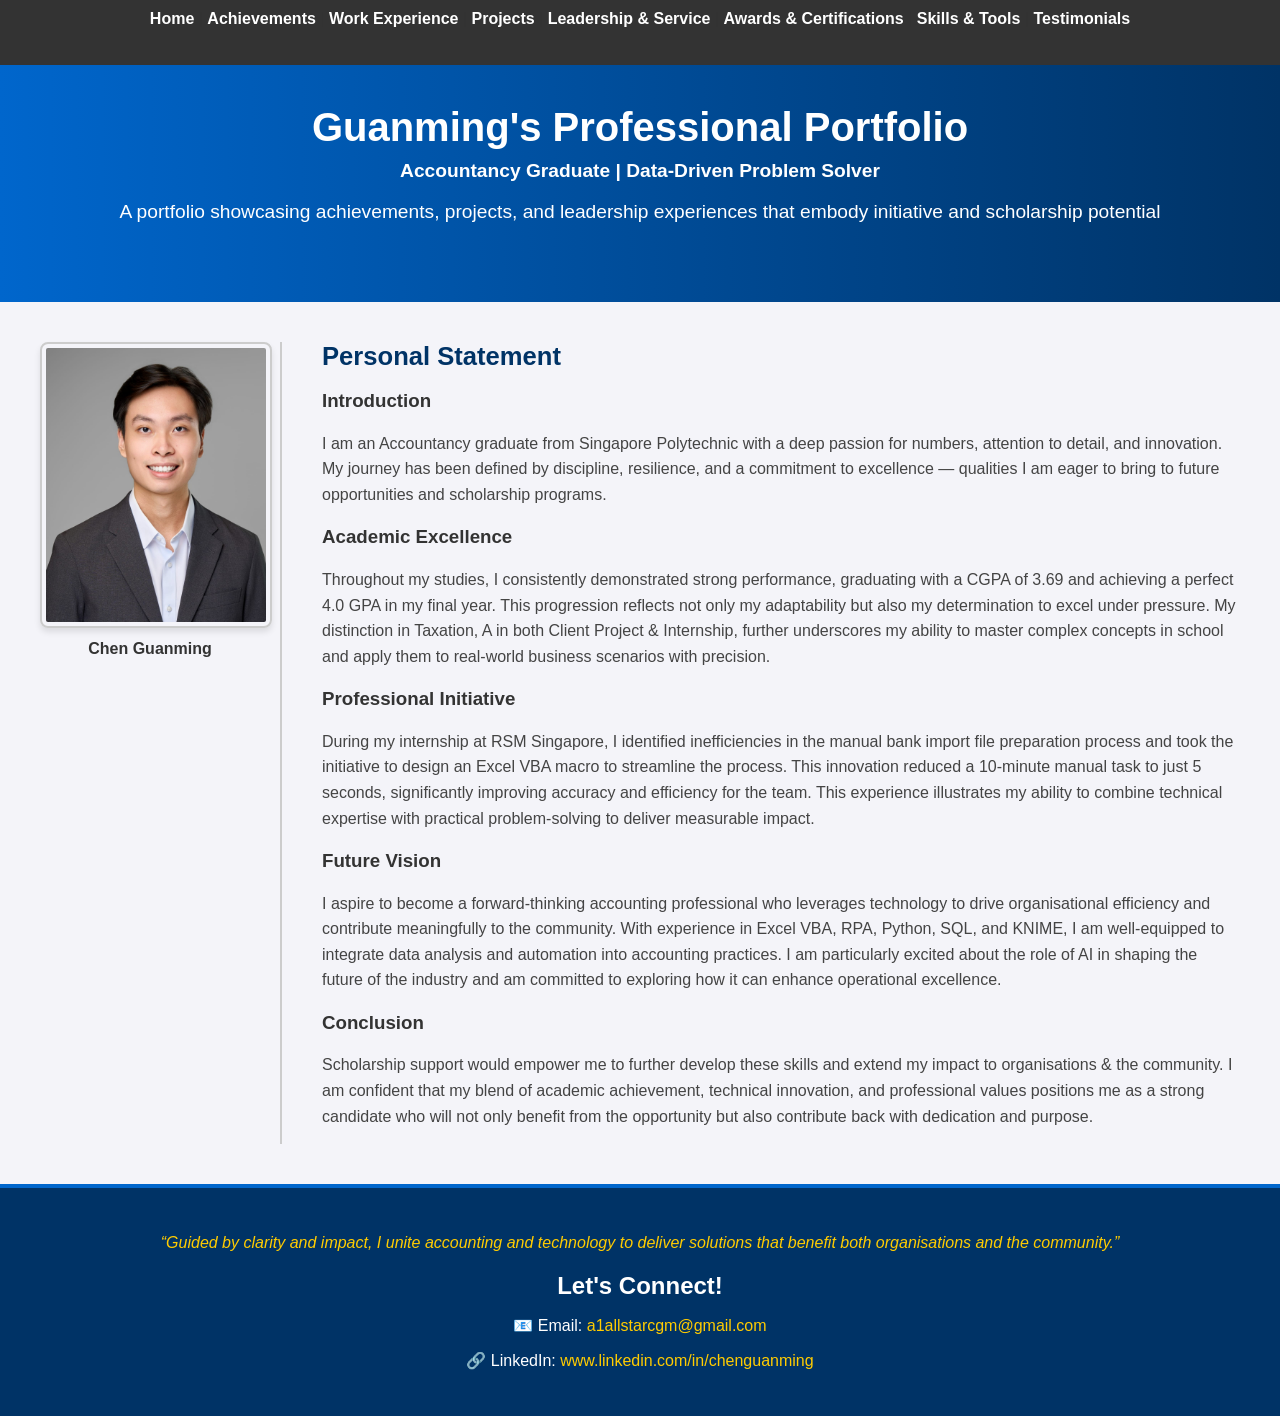
==== commit 930c5125: "Update index.html" ====
--- a/index.html
+++ b/index.html
@@ -83,13 +83,9 @@
     I am confident that my blend of academic achievement, technical innovation, 
     and professional values positions me as a strong candidate who will not only benefit from the opportunity but also contribute back with dedication and purpose.
   </p>
-  
-    <hr>
-    <p style="font-style:italic; text-align:center; color:#555;">
-      “Guided by clarity and impact, I unite accounting and technology to deliver solutions that benefit both organisations and the community.”
-    </p>
   </div>
 </section>
+  
   <!-- Contact Section -->
   <footer style="background-color:#003366; color:white; text-align:center; margin-top:40px; padding:30px; border-top:4px solid #0066cc;">
   <!-- Signature Quote -->
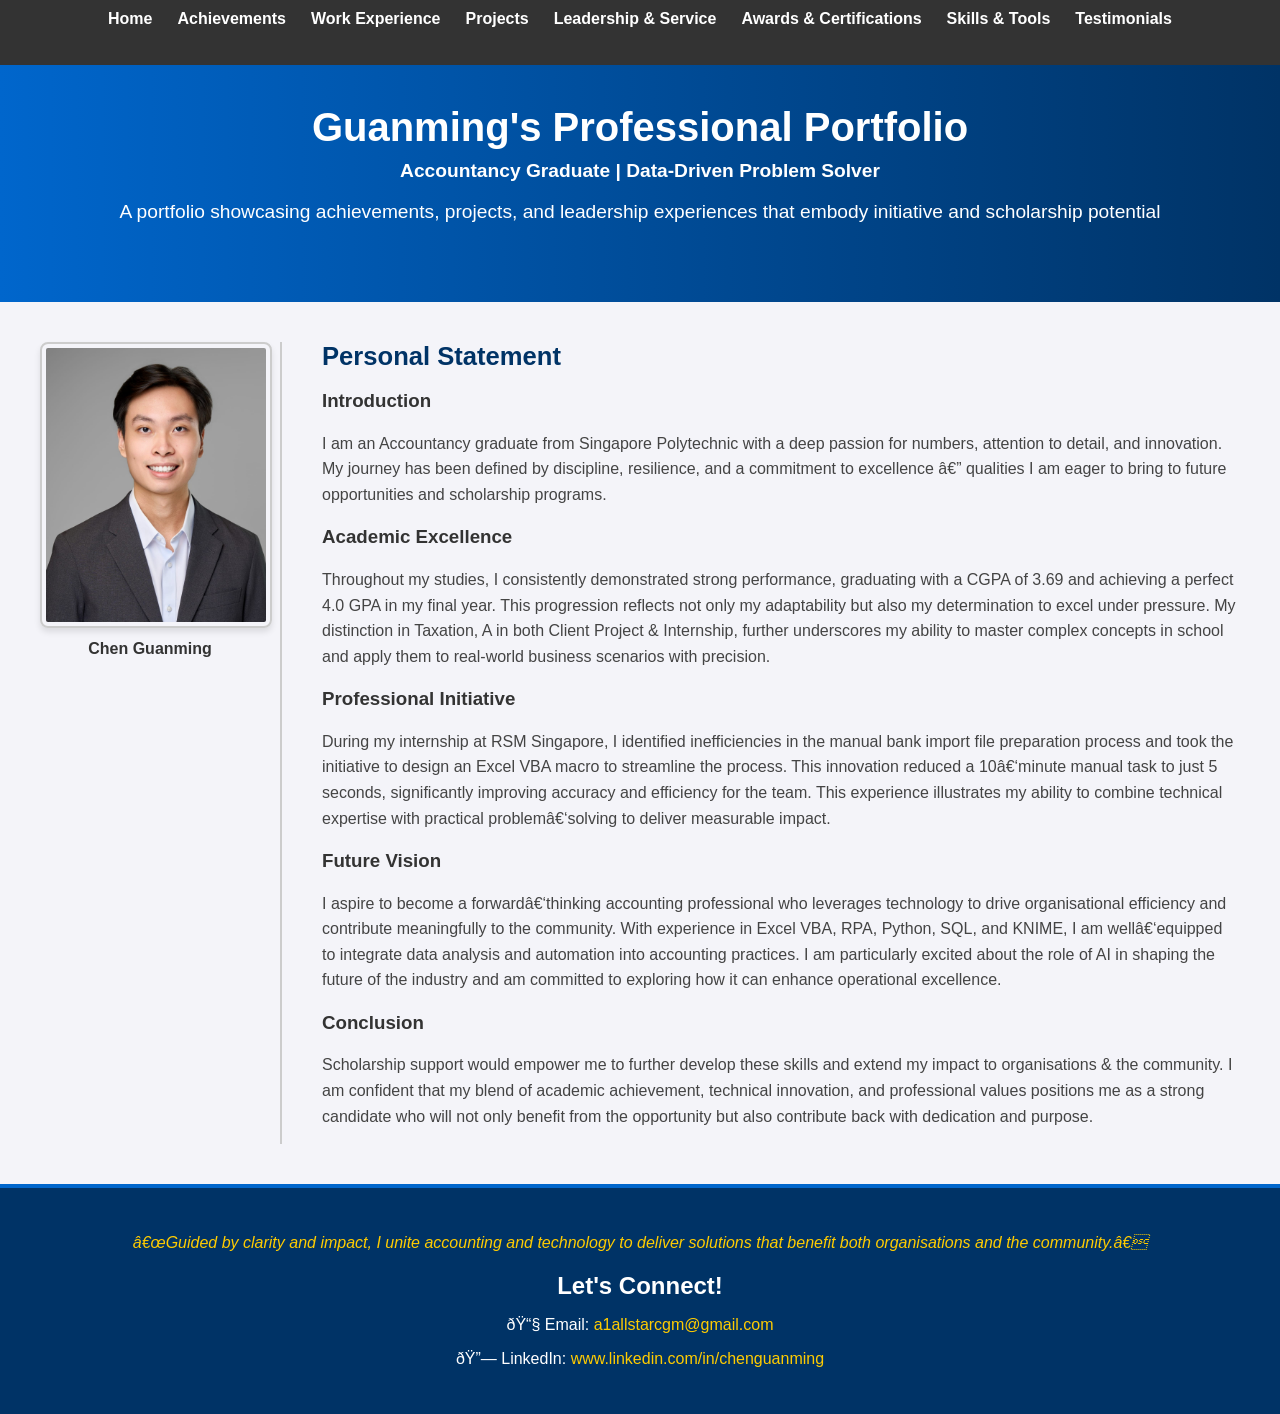
==== commit 44260e17: "Update index.html" ====
--- a/index.html
+++ b/index.html
@@ -1,21 +1,28 @@
+
 <!DOCTYPE html>
-<html lang="en">
+<!-- <html lang="en"> -->
+<html>
 <head>
-  <meta charset="UTF-8">
+<!--  <meta charset="UTF-8"> -->
   <title>Guanming's Professional Portfolio</title>
-  <link rel="stylesheet" href="style.css?v=2">
+<!-- <link rel="stylesheet" href="style.css?v=2"> -->
+<link rel="stylesheet" href="style.css">
+
 </head>
 <body>
   <!-- Navigation -->
   <nav>
-    <a href="index.html">Home</a> |
-    <a href="achievements.html">Achievements</a> |
-    <a href="work.html">Work Experience</a> |
-    <a href="projects.html">Projects</a> |
-    <a href="leadership.html">Leadership & Service</a> |
-    <a href="awards.html">Awards & Certifications</a> |
-    <a href="skills.html">Skills & Tools</a> |
-    <a href="testimonials.html">Testimonials</a>
+    <ul>
+      <li><a href="index.html" style="background:none; box-shadow:none; transform:none;">Home</a></li>
+      <li><a href="achievements.html" style="background:none; box-shadow:none; transform:none;">Achievements</a></li>
+      <li><a href="work.html" style="background:none; box-shadow:none; transform:none;">Work Experience</a></li>
+      <li><a href="projects.html" style="background:none; box-shadow:none; transform:none;">Projects</a></li>
+      <li><a href="leadership.html" style="background:none; box-shadow:none; transform:none;">Leadership & Service</a></li>
+      <li><a href="awards.html" style="background:none; box-shadow:none; transform:none;">Awards & Certifications</a></li>
+      <li><a href="skills.html" style="background:none; box-shadow:none; transform:none;">Skills & Tools</a></li>
+      <li><a href="testimonials.html" style="background:none; box-shadow:none; transform:none;">Testimonials</a></li>
+    </ul>
+
   </nav>
 
   <!-- Header -->
